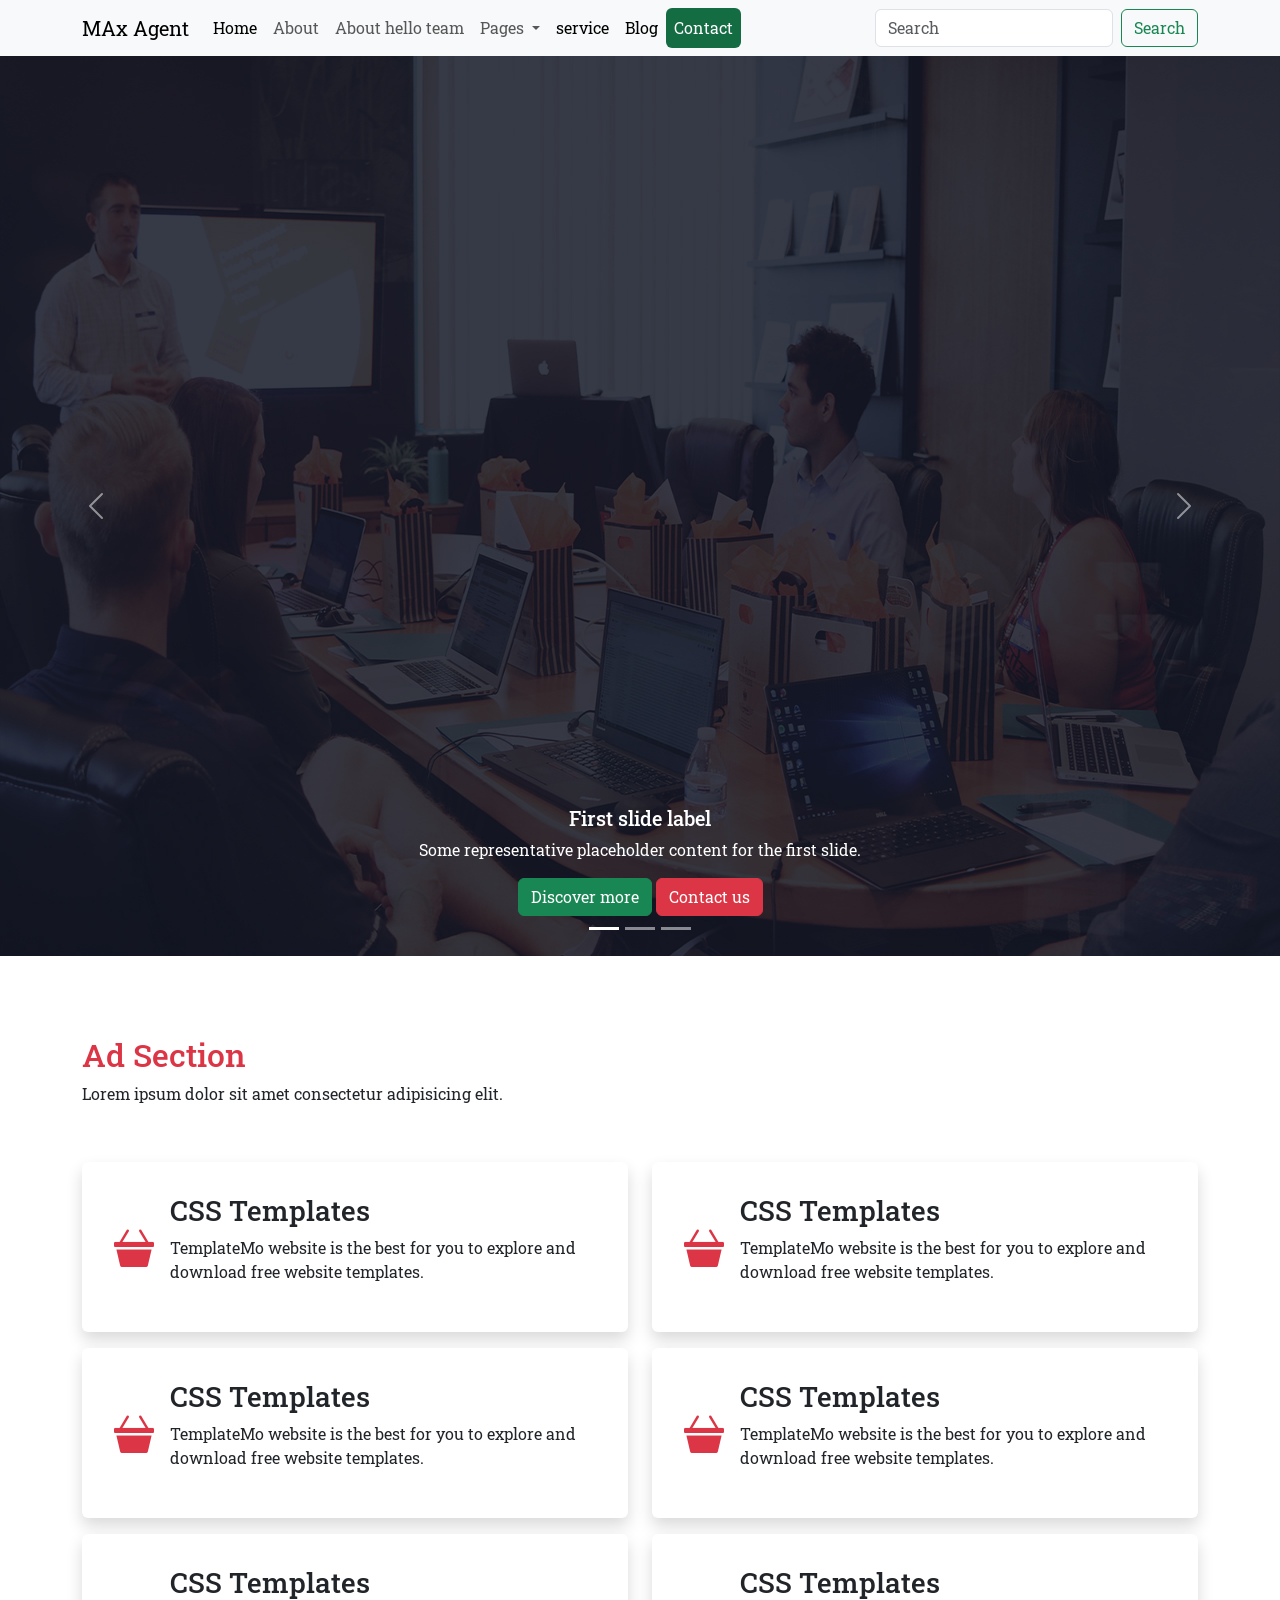
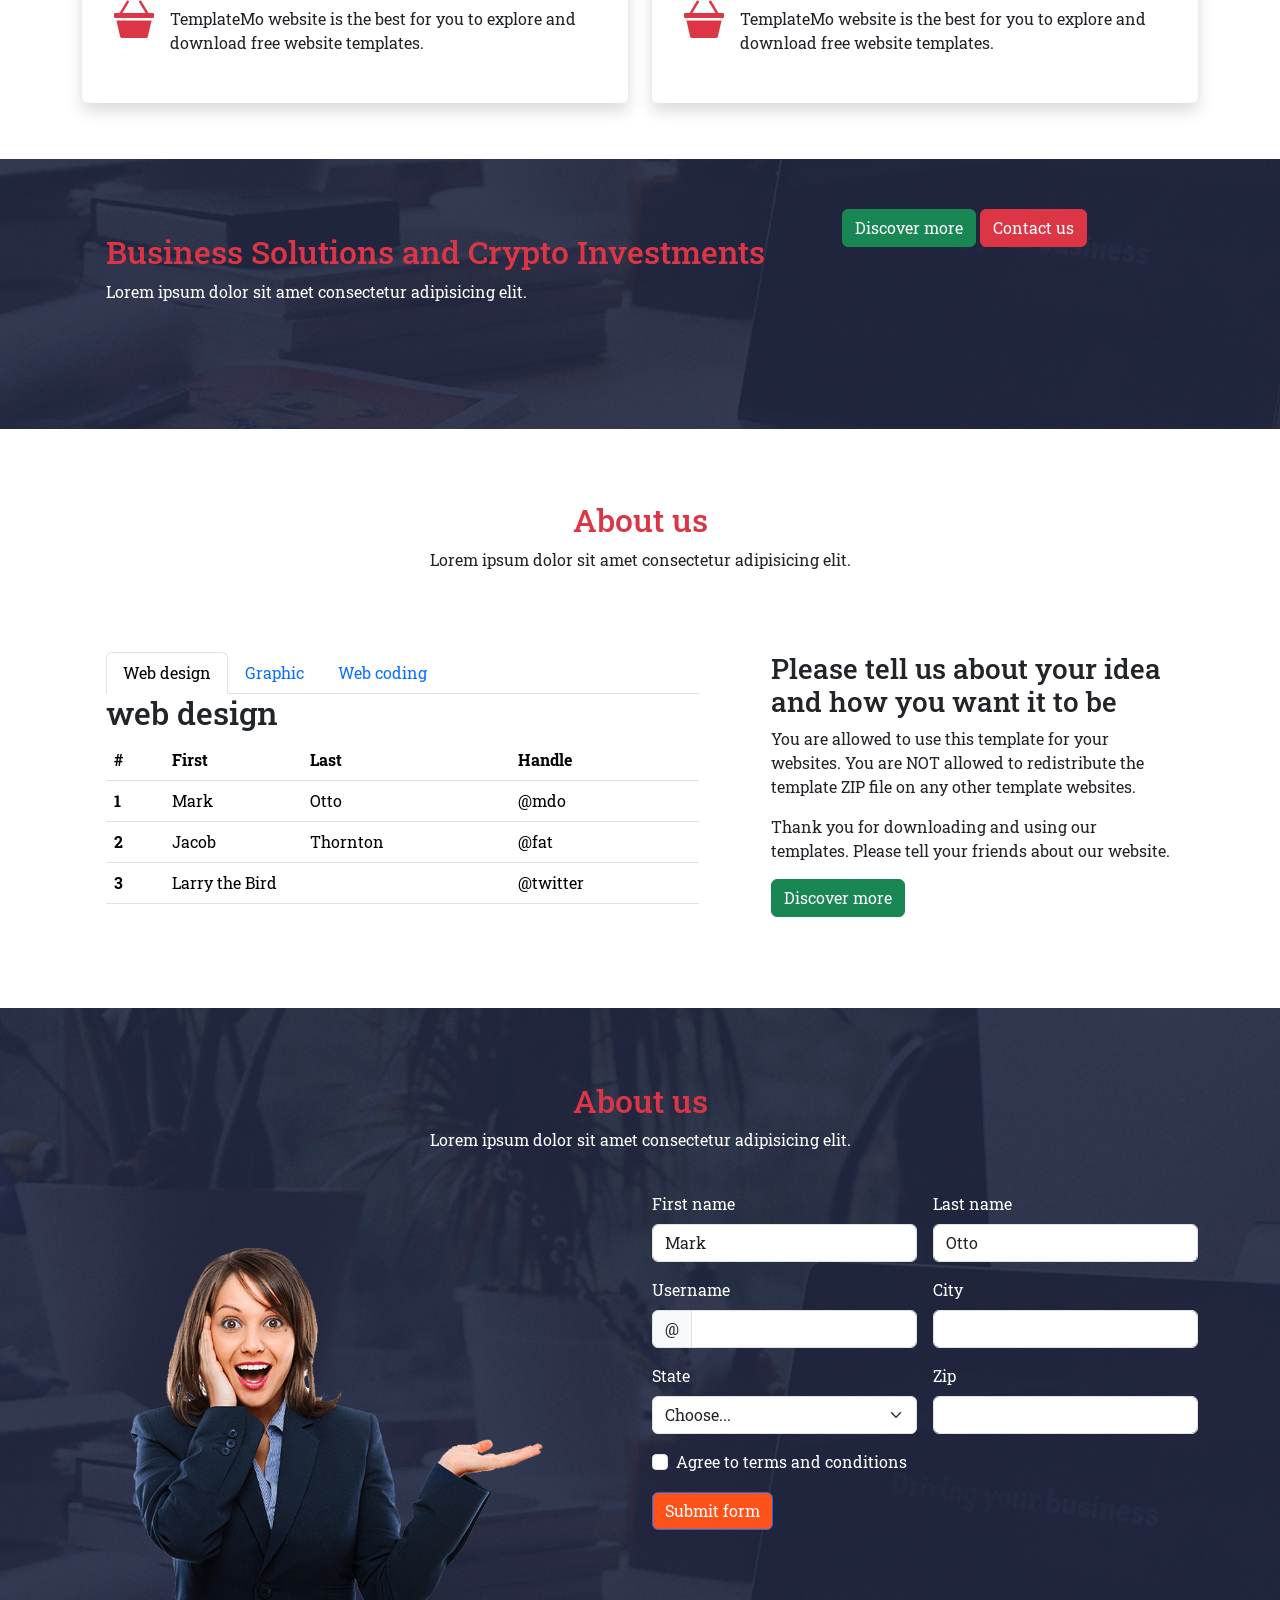
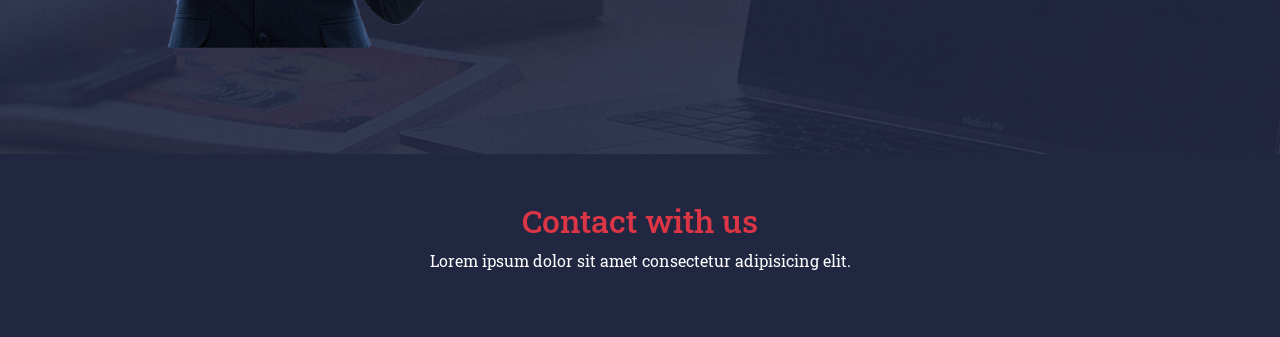
==== index.html @ 01d3b59e "maxiiiagent project" ====
<!DOCTYPE html>
<html lang="en">
<head>
    <meta charset="UTF-8">
    <meta name="viewport" content="width=device-width, initial-scale=1.0">
    <link rel="shortcut icon" href="assets/logo.png" type="image/x-icon">
    <title>Business Agent </title>
    <link rel="stylesheet" href="style.css">

    <!-- boostrap  -->
     <link href="https://cdn.jsdelivr.net/npm/bootstrap@5.0.2/dist/css/bootstrap.min.css" rel="stylesheet"  crossorigin="anonymous">
     <script src="https://cdn.jsdelivr.net/npm/bootstrap@5.0.2/dist/js/bootstrap.bundle.min.js"  crossorigin="anonymous"></script>
     <link rel="stylesheet" href="https://cdn.jsdelivr.net/npm/bootstrap-icons@1.13.1/font/bootstrap-icons.min.css">
</head>
<body>
        <header class="mymenubar">
             <nav class="navbar navbar-expand-lg navbar-light bg-light">
                <div class="container">
                    <a class="navbar-brand" href="#">MAx Agent</a>
                    <button class="navbar-toggler" type="button" data-bs-toggle="collapse" data-bs-target="#navbarSupportedContent" aria-controls="navbarSupportedContent" aria-expanded="false" aria-label="Toggle navigation">
                    <span class="navbar-toggler-icon"></span>
                    </button>
                    <div class="collapse navbar-collapse" id="navbarSupportedContent">
                    <ul class="navbar-nav me-auto mb-2 mb-lg-0">
                        <li class="nav-item">
                        <a class="nav-link active" aria-current="page" href="#">Home</a>
                        </li>
                        <li class="nav-item">
                        <a class="nav-link" href="about.html">About</a>
                        </li>
                        <li class="nav-item">
                        <a class="nav-link" href="about.html#team">About hello team</a>
                        </li>
                        <li class="nav-item dropdown">
                        <a class="nav-link dropdown-toggle" href="#" id="navbarDropdown" role="button" data-bs-toggle="dropdown" aria-expanded="false">
                            Pages
                        </a>
                        <ul class="dropdown-menu" aria-labelledby="navbarDropdown">
                            <li><a class="dropdown-item" href="#">Action</a></li>
                            <li><a class="dropdown-item" href="#">Another action</a></li>
                            <li><hr class="dropdown-divider"></li>
                            <li><a class="dropdown-item" href="#">Something else here</a></li>
                        </ul>
                        </li>
                         <li class="nav-item">
                        <a class="nav-link active" aria-current="page" href="#">service</a>
                        </li>
                         <li class="nav-item">
                        <a class="nav-link active" aria-current="page" href="#">Blog</a>
                        </li>
                         <li class="nav-item">
                        <a class="nav-link active btn btn-success text-white" aria-current="page" href="#">Contact</a>
                        </li>
                    </ul>
                    <form class="d-flex">
                        <input class="form-control me-2" type="search" placeholder="Search" aria-label="Search">
                        <button class="btn btn-outline-success" type="submit">Search</button>
                    </form>
                    </div>
                </div>
                </nav>
        </header>

        <section class="heroslidersec">
            <div id="carouselExampleCaptions" class="carousel slide" data-bs-ride="carousel">
                <div class="carousel-indicators">
                    <button type="button" data-bs-target="#carouselExampleCaptions" data-bs-slide-to="0" class="active" aria-current="true" aria-label="Slide 1"></button>
                    <button type="button" data-bs-target="#carouselExampleCaptions" data-bs-slide-to="1" aria-label="Slide 2"></button>
                    <button type="button" data-bs-target="#carouselExampleCaptions" data-bs-slide-to="2" aria-label="Slide 3"></button>
                </div>
                <div class="carousel-inner">
                    <div class="carousel-item active">
                    <img src="assets/slide-01.jpg" class="d-block w-100" alt="...">
                    <div class="carousel-caption d-none d-md-block">
                        <h5>First slide label</h5>
                        <p>Some representative placeholder content for the first slide.</p>
                        <button type="button" class="btn btn-success">Discover more</button>
                        <button type="button" class="btn btn-danger">Contact us</button>
                    </div>
                    </div>
                    <div class="carousel-item">
                    <img src="assets/slide-02.jpg" class="d-block w-100" alt="...">
                    <div class="carousel-caption d-none d-md-block">
                        <h5>Second slide label</h5>
                        <p>Some representative placeholder content for the second slide.</p>
                        <button type="button" class="btn btn-success">Discover more</button>
                        <button type="button" class="btn btn-danger">Contact us</button>
                    </div>
                    </div>
                    <div class="carousel-item">
                    <img src="assets/slide-03.jpg" class="d-block w-100" alt="...">
                    <div class="carousel-caption d-none d-md-block">
                        <h5>Third slide label</h5>
                        <p>Some representative placeholder content for the third slide.</p>
                        <button type="button" class="btn btn-success">Discover more</button>
                        <button type="button" class="btn btn-danger">Contact us</button>
                    </div>
                    </div>
                </div>
                <button class="carousel-control-prev" type="button" data-bs-target="#carouselExampleCaptions" data-bs-slide="prev">
                    <span class="carousel-control-prev-icon" aria-hidden="true"></span>
                    <span class="visually-hidden">Previous</span>
                </button>
                <button class="carousel-control-next" type="button" data-bs-target="#carouselExampleCaptions" data-bs-slide="next">
                    <span class="carousel-control-next-icon" aria-hidden="true"></span>
                    <span class="visually-hidden">Next</span>
                </button>
                </div>
        </section>

        <section class="adsec py-5">
            <div class="container">
                <div class="row">
                    <div class="col-md-12">
                        <div class="heading py-3 my-3">
                            <h2 class="text-danger">Ad Section </h2>
                            <p>Lorem ipsum dolor sit amet consectetur adipisicing elit.</p>
                        </div>
                    </div>
                </div>
                <div class="row">
                    <div class="col-md-6">
                        <!-- <div class="adbox p-4 my-2 shadow bg-body rounded d-flex justify-content-around"> -->
                        <div class="adbox p-4 my-2 shadow bg-body rounded">
                            <div class="adicon">
                                <i class="bi bi-basket3-fill text-danger h1 p-2"></i>
                            </div>
                            <div class="adcontent p-2">
                                <h3>CSS Templates</h3>
                                <p>TemplateMo website is the best for you to explore and download free website templates.</p>
                            </div>
                        </div>
                    </div>
                    <div class="col-md-6">
                        <!-- <div class="adbox p-4 my-2 shadow bg-body rounded d-flex justify-content-around"> -->
                        <div class="adbox p-4 my-2 shadow bg-body rounded">
                            <div class="adicon">
                                <i class="bi bi-basket3-fill text-danger h1 p-2"></i>
                            </div>
                            <div class="adcontent p-2">
                                <h3>CSS Templates</h3>
                                <p>TemplateMo website is the best for you to explore and download free website templates.</p>
                            </div>
                        </div>
                    </div>
                </div>
                <div class="row">
                    <div class="col-md-6">
                        <!-- <div class="adbox p-4 my-2 shadow bg-body rounded d-flex justify-content-around"> -->
                        <div class="adbox p-4 my-2 shadow bg-body rounded">
                            <div class="adicon">
                                <i class="bi bi-basket3-fill text-danger h1 p-2"></i>
                            </div>
                            <div class="adcontent p-2">
                                <h3>CSS Templates</h3>
                                <p>TemplateMo website is the best for you to explore and download free website templates.</p>
                            </div>
                        </div>
                    </div>
                    <div class="col-md-6">
                        <!-- <div class="adbox p-4 my-2 shadow bg-body rounded d-flex justify-content-around"> -->
                        <div class="adbox p-4 my-2 shadow bg-body rounded">
                            <div class="adicon">
                                <i class="bi bi-basket3-fill text-danger h1 p-2"></i>
                            </div>
                            <div class="adcontent p-2">
                                <h3>CSS Templates</h3>
                                <p>TemplateMo website is the best for you to explore and download free website templates.</p>
                            </div>
                        </div>
                    </div>
                </div>
                <div class="row">
                    <div class="col-md-6">
                        <!-- <div class="adbox p-4 my-2 shadow bg-body rounded d-flex justify-content-around"> -->
                        <div class="adbox p-4 my-2 shadow bg-body rounded">
                            <div class="adicon">
                                <i class="bi bi-basket3-fill text-danger h1 p-2"></i>
                            </div>
                            <div class="adcontent p-2">
                                <h3>CSS Templates</h3>
                                <p>TemplateMo website is the best for you to explore and download free website templates.</p>
                            </div>
                        </div>
                    </div>
                    <div class="col-md-6">
                        <!-- <div class="adbox p-4 my-2 shadow bg-body rounded d-flex justify-content-around"> -->
                        <div class="adbox p-4 my-2 shadow bg-body rounded">
                            <div class="adicon">
                                <i class="bi bi-basket3-fill text-danger h1 p-2"></i>
                            </div>
                            <div class="adcontent p-2">
                                <h3>CSS Templates</h3>
                                <p>TemplateMo website is the best for you to explore and download free website templates.</p>
                            </div>
                        </div>
                    </div>
                </div>
                </div>
        </section>

        <section class="Solutionssec">
            <div class="container">
                <div class="row">
                    <div class="col-md-8">
                        <div class="soluttionpart text-white p-4">
                                 <h2 class="text-danger">Business Solutions and Crypto Investments </h2>
                            <p>Lorem ipsum dolor sit amet consectetur adipisicing elit.</p>
                        </div>
                    </div>
                    <div class="col-md-4">
                        <div class="soluionbtn">
                            <button type="button" class="btn btn-success">Discover more</button>
                            <button type="button" class="btn btn-danger">Contact us</button>
                        </div>
                    </div>
                </div>
                </div>
        </section>

        <section class="aboutsec py-5">
            <div class="container">
                <div class="row">
                    <div class="heading py-3 my-2 text-center">
                         <h2 class="text-danger">About us </h2>
                            <p>Lorem ipsum dolor sit amet consectetur adipisicing elit.</p> 
                    </div>
                </div>
                <div class="row">
                    <div class="col-md-7">
                        <div class="tablecontentabout p-4 my-3">
                            <ul class="nav nav-tabs" id="myTab" role="tablist">
                                <li class="nav-item" role="presentation">
                                    <button class="nav-link active" id="home-tab" data-bs-toggle="tab" data-bs-target="#home" type="button" role="tab" aria-controls="home" aria-selected="true">Web design</button>
                                </li>
                                <li class="nav-item" role="presentation">
                                    <button class="nav-link" id="profile-tab" data-bs-toggle="tab" data-bs-target="#profile" type="button" role="tab" aria-controls="profile" aria-selected="false">Graphic</button>
                                </li>
                                <li class="nav-item" role="presentation">
                                    <button class="nav-link" id="contact-tab" data-bs-toggle="tab" data-bs-target="#contact" type="button" role="tab" aria-controls="contact" aria-selected="false">Web coding</button>
                                </li>
                                </ul>
                                <div class="tab-content" id="myTabContent">
                                <div class="tab-pane fade show active" id="home" role="tabpanel" aria-labelledby="home-tab">
                                    <h2>web design</h2>
                                    <table class="table table-hover">
                                            <thead>
                                                <tr>
                                                <th scope="col">#</th>
                                                <th scope="col">First</th>
                                                <th scope="col">Last</th>
                                                <th scope="col">Handle</th>
                                                </tr>
                                            </thead>
                                            <tbody>
                                                <tr>
                                                <th scope="row">1</th>
                                                <td>Mark</td>
                                                <td>Otto</td>
                                                <td>@mdo</td>
                                                </tr>
                                                <tr>
                                                <th scope="row">2</th>
                                                <td>Jacob</td>
                                                <td>Thornton</td>
                                                <td>@fat</td>
                                                </tr>
                                                <tr>
                                                <th scope="row">3</th>
                                                <td colspan="2">Larry the Bird</td>
                                                <td>@twitter</td>
                                                </tr>
                                            </tbody>
                                            </table>
                                </div>
                                <div class="tab-pane fade" id="profile" role="tabpanel" aria-labelledby="profile-tab">
                                    <h2>graphic design</h2>
                                </div>
                                <div class="tab-pane fade" id="contact" role="tabpanel" aria-labelledby="contact-tab">
                                    <h2>web coding graphic design</h2>
                                </div>
                                </div>
                        </div>
                    </div>

                    <div class="col-md-5">
                        <div class="aboutpartcontent p-4 my-3">
                            <h3>Please tell us about your idea and how you want it to be</h3>
                            <p>
                            You are allowed to use this template for your websites. You are NOT allowed to redistribute the template ZIP file on any other template websites.</p>
                            <p>Thank you for downloading and using our templates. Please tell your friends about our website.</p>
                            <button type="button" class="btn btn-success">Discover more</button>
                        </div>
                    </div>
                </div>
            </div>
        </section>

        <section class="formsec">
            <div class="container">
                <div class="row">
                    <div class="col-md-12">
                        <div class="heading py-3 my-2 text-center">
                         <h2 class="text-danger">About us </h2>
                            <p>Lorem ipsum dolor sit amet consectetur adipisicing elit.</p> 
                    </div>
                    </div>
                </div>

                <div class="row">
                    <div class="col-md-6">
                        <div class="formimg p-5 my-2">
                            <img src="assets/calculator-image.png" alt="">
                        </div>
                    </div>
                    <div class="col-md-6">
                        <div class="formpart">
                            <form class="row g-3 needs-validation" novalidate>
                                <div class="col-md-6">
                                    <label for="validationCustom01" class="form-label">First name</label>
                                    <input type="text" class="form-control" id="validationCustom01" value="Mark" required>
                                    <div class="valid-feedback">
                                    Looks good!
                                    </div>
                                </div>
                                <div class="col-md-6">
                                    <label for="validationCustom02" class="form-label">Last name</label>
                                    <input type="text" class="form-control" id="validationCustom02" value="Otto" required>
                                    <div class="valid-feedback">
                                    Looks good!
                                    </div>
                                </div>
                                <div class="col-md-6">
                                    <label for="validationCustomUsername" class="form-label">Username</label>
                                    <div class="input-group has-validation">
                                    <span class="input-group-text" id="inputGroupPrepend">@</span>
                                    <input type="text" class="form-control" id="validationCustomUsername" aria-describedby="inputGroupPrepend" required>
                                    <div class="invalid-feedback">
                                        Please choose a username.
                                    </div>
                                    </div>
                                </div>
                                <div class="col-md-6">
                                    <label for="validationCustom03" class="form-label">City</label>
                                    <input type="text" class="form-control" id="validationCustom03" required>
                                    <div class="invalid-feedback">
                                    Please provide a valid city.
                                    </div>
                                </div>
                                <div class="col-md-6">
                                    <label for="validationCustom04" class="form-label">State</label>
                                    <select class="form-select" id="validationCustom04" required>
                                    <option selected disabled value="">Choose...</option>
                                    <option>...</option>
                                    </select>
                                    <div class="invalid-feedback">
                                    Please select a valid state.
                                    </div>
                                </div>
                                <div class="col-md-6">
                                    <label for="validationCustom05" class="form-label">Zip</label>
                                    <input type="text" class="form-control" id="validationCustom05" required>
                                    <div class="invalid-feedback">
                                    Please provide a valid zip.
                                    </div>
                                </div>
                                <div class="col-12">
                                    <div class="form-check">
                                    <input class="form-check-input" type="checkbox" value="" id="invalidCheck" required>
                                    <label class="form-check-label" for="invalidCheck">
                                        Agree to terms and conditions
                                    </label>
                                    <div class="invalid-feedback">
                                        You must agree before submitting.
                                    </div>
                                    </div>
                                </div>
                                <div class="col-12">
                                    <button class="btn btn-primary mybtn" type="submit">Submit form</button>
                                </div>
                                </form>
                        </div>
                    </div>
                </div>
            </div>
        </section>

        <footer class="footer py-5">
            <div class="container">
                <div class="row">
                    <div class="col-md-12">
                        <div class="footerpart text-center text-white ">
                             <h2 class="text-danger">Contact with us </h2>
                            <p>Lorem ipsum dolor sit amet consectetur adipisicing elit.</p> 
                        </div>
                    </div>
                </div>
            </div>
        </footer>

    <script src="script.js"></script>
    <!-- <script src="https://cdn.jsdelivr.net/npm/@popperjs/core@2.9.2/dist/umd/popper.min.js"crossorigin="anonymous"></script>
<script src="https://cdn.jsdelivr.net/npm/bootstrap@5.0.2/dist/js/bootstrap.min.js"  crossorigin="anonymous"></script> -->
</body>
</html>
---- style.css ----
@import url('https://fonts.googleapis.com/css2?family=Arimo:ital,wght@0,400..700;1,400..700&family=BBH+Bartle&family=Bungee&family=Inter:ital,opsz,wght@0,14..32,100..900;1,14..32,100..900&family=Iosevka+Charon+Mono:ital,wght@0,300;0,400;0,500;0,700;1,300;1,400;1,500;1,700&family=Lato:ital,wght@0,100;0,300;0,400;0,700;0,900;1,100;1,300;1,400;1,700;1,900&family=Lora:ital,wght@0,400..700;1,400..700&family=Merriweather:ital,opsz,wght@0,18..144,300..900;1,18..144,300..900&family=Open+Sans:ital,wght@0,300..800;1,300..800&family=Oswald:wght@200..700&family=PT+Serif:ital,wght@0,400;0,700;1,400;1,700&family=Roboto+Slab:wght@100..900&family=Roboto:ital,wght@0,100..900;1,100..900&family=SN+Pro:ital,wght@0,200..900;1,200..900&display=swap');

*{
    padding: 0%;
    margin: 0%;
    box-sizing: border-box;
    font-family: "Roboto Slab", serif;
}

.heroslidersec img{
    height: 100vh;
}

.adbox{
    display: flex;
    justify-content: space-around;
    align-items: center;
}

.Solutionssec{
    background-image: url('assets/cta-bg.jpg');
    background-size: cover;
    background-repeat: no-repeat;
    background-position: center;
    height: 30vh;
    padding: 50px 0;
}
.formsec{
    background-image: url('assets/calculator-bg.jpg');
    background-size: cover;
    background-repeat: no-repeat;
    background-position: center;
    padding: 50px 0;
    color: #fff;
}
.formimg img{
    height: 400px;
}
.mybtn{
    background-color: #ff511a !important;
    border-color: #ff511a;
    outline: none;
}

.footer{
    background-color: #212741;
    padding: 80px 0px;
}


@media (min-width: 320px) and (max-width: 480px) {
    .Solutionssec{
        height: inherit;
        text-align: center;
    }
}
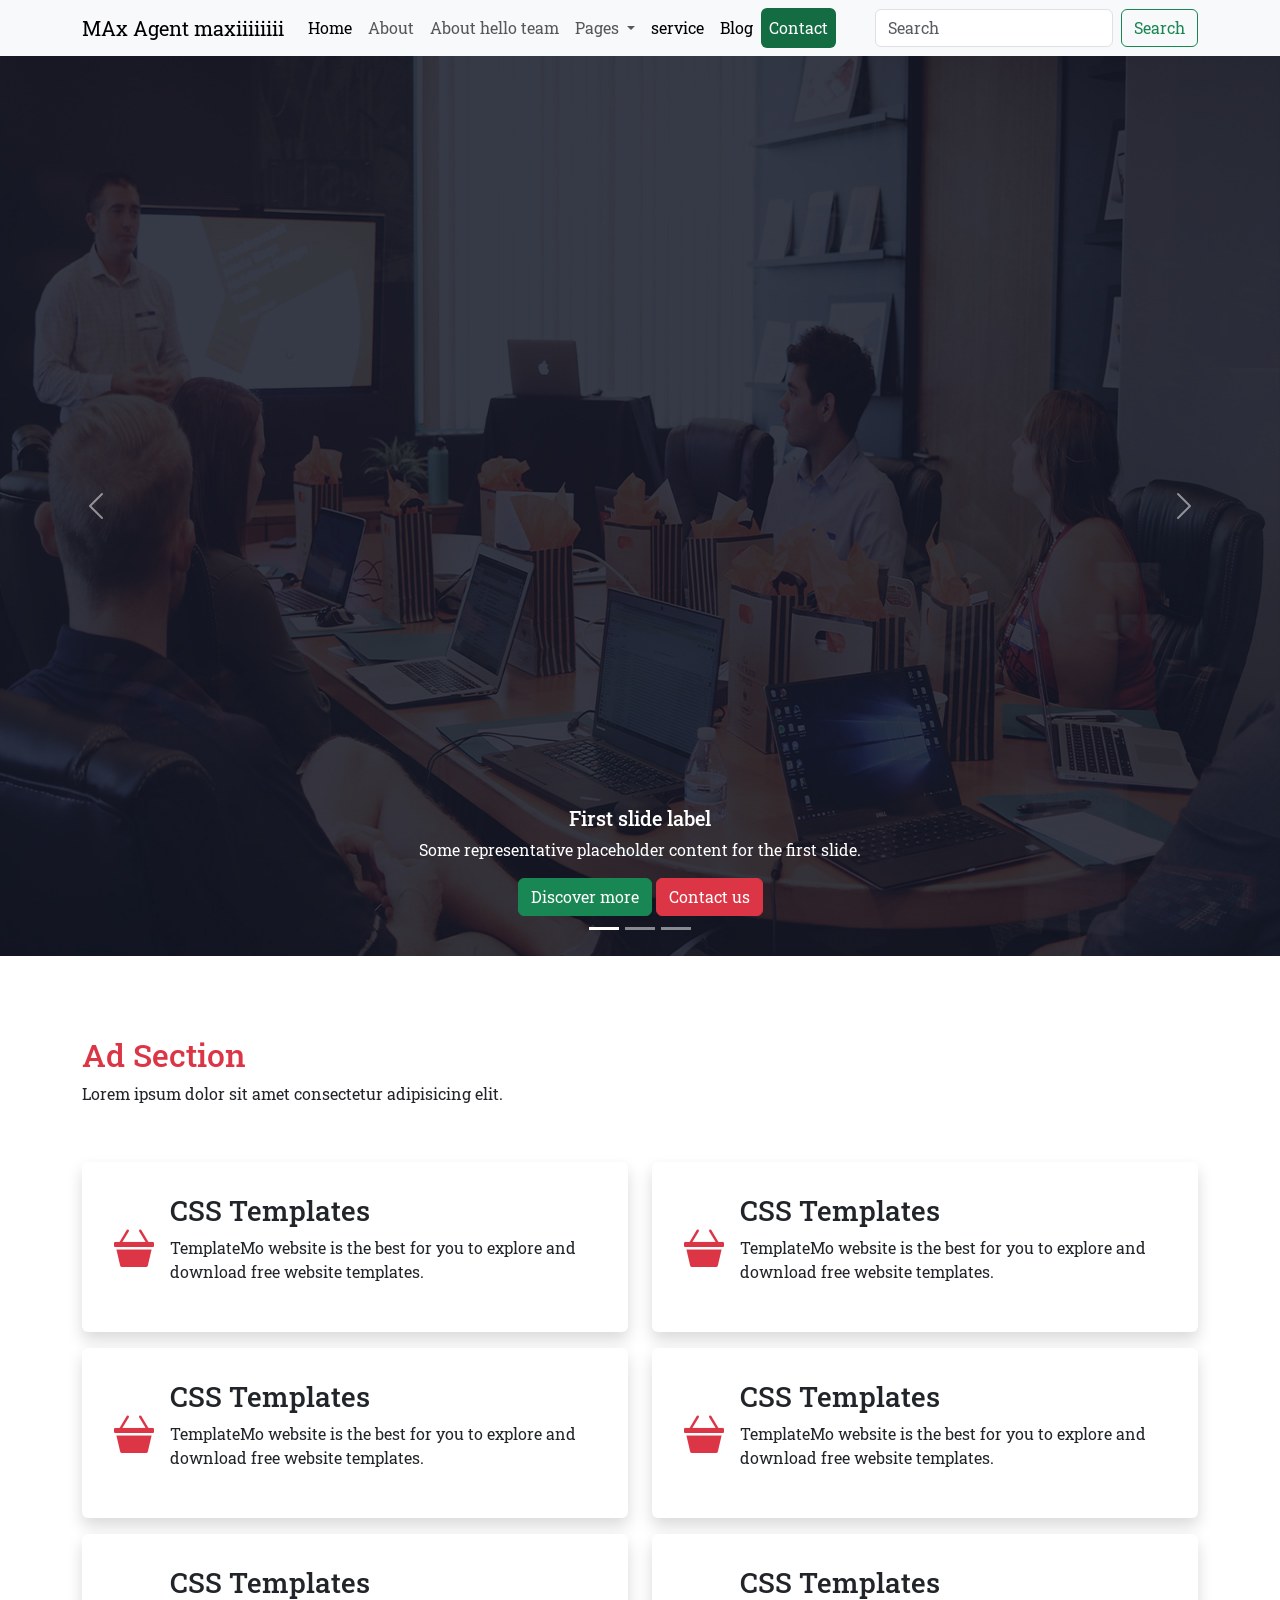
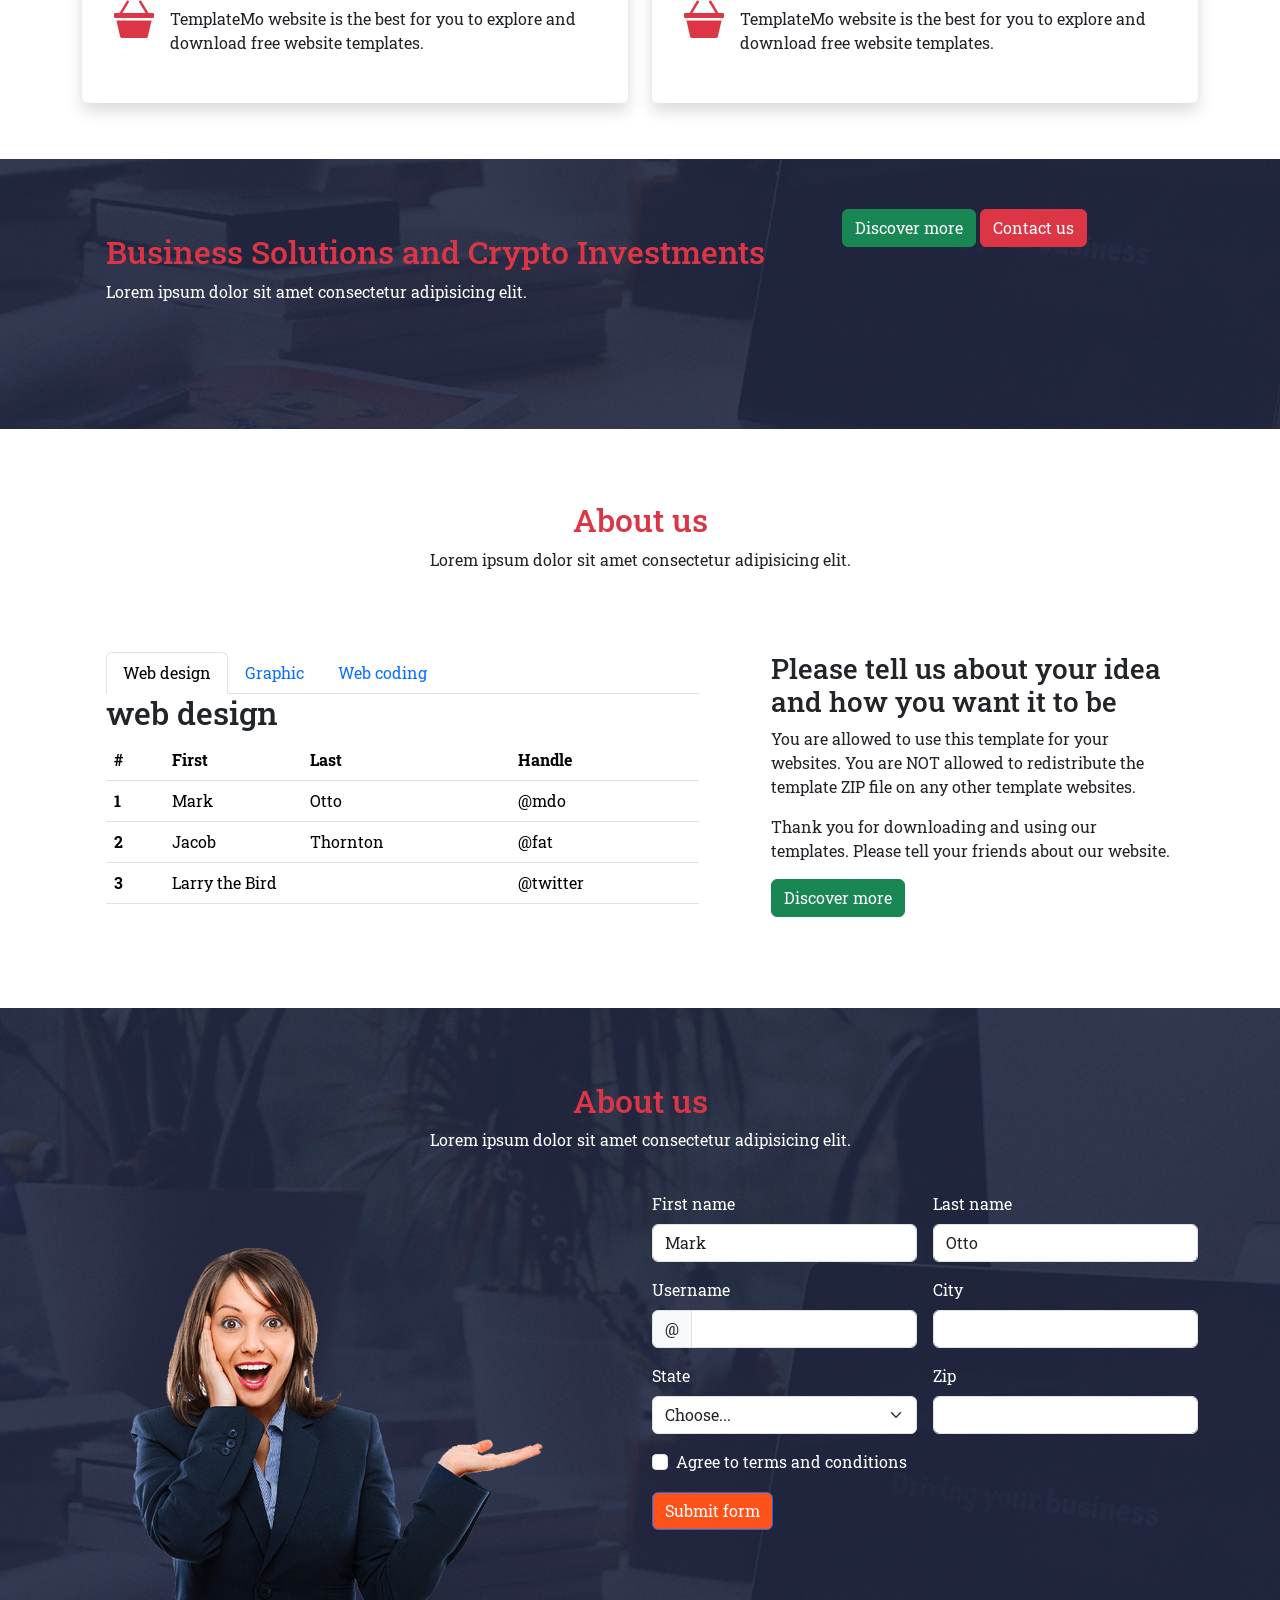
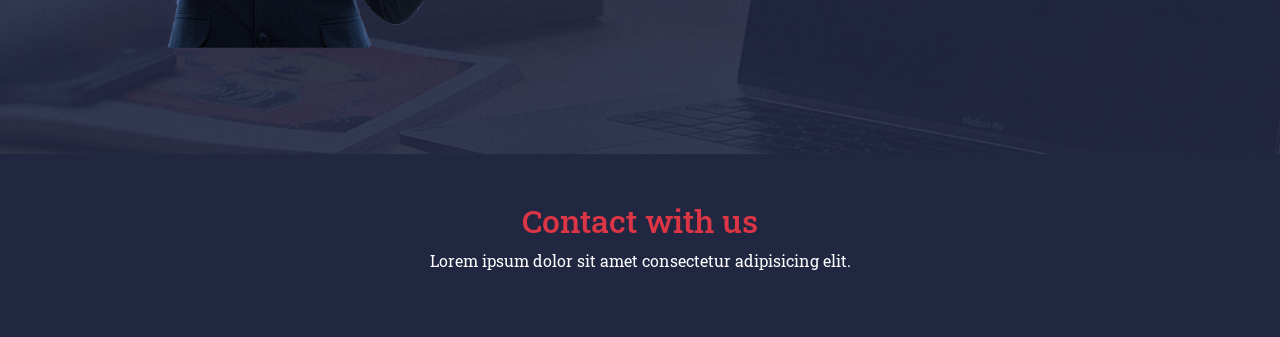
==== commit 39cefc12: "maxiiiii" ====
--- a/index.html
+++ b/index.html
@@ -1,5 +1,6 @@
 <!DOCTYPE html>
 <html lang="en">
+
 <head>
     <meta charset="UTF-8">
     <meta name="viewport" content="width=device-width, initial-scale=1.0">
@@ -8,68 +9,80 @@
     <link rel="stylesheet" href="style.css">
 
     <!-- boostrap  -->
-     <link href="https://cdn.jsdelivr.net/npm/bootstrap@5.0.2/dist/css/bootstrap.min.css" rel="stylesheet"  crossorigin="anonymous">
-     <script src="https://cdn.jsdelivr.net/npm/bootstrap@5.0.2/dist/js/bootstrap.bundle.min.js"  crossorigin="anonymous"></script>
-     <link rel="stylesheet" href="https://cdn.jsdelivr.net/npm/bootstrap-icons@1.13.1/font/bootstrap-icons.min.css">
+    <link href="https://cdn.jsdelivr.net/npm/bootstrap@5.0.2/dist/css/bootstrap.min.css" rel="stylesheet"
+        crossorigin="anonymous">
+    <script src="https://cdn.jsdelivr.net/npm/bootstrap@5.0.2/dist/js/bootstrap.bundle.min.js"
+        crossorigin="anonymous"></script>
+    <link rel="stylesheet" href="https://cdn.jsdelivr.net/npm/bootstrap-icons@1.13.1/font/bootstrap-icons.min.css">
 </head>
+
 <body>
-        <header class="mymenubar">
-             <nav class="navbar navbar-expand-lg navbar-light bg-light">
-                <div class="container">
-                    <a class="navbar-brand" href="#">MAx Agent</a>
-                    <button class="navbar-toggler" type="button" data-bs-toggle="collapse" data-bs-target="#navbarSupportedContent" aria-controls="navbarSupportedContent" aria-expanded="false" aria-label="Toggle navigation">
+    <header class="mymenubar">
+        <nav class="navbar navbar-expand-lg navbar-light bg-light">
+            <div class="container">
+                <a class="navbar-brand" href="#">MAx Agent maxiiiiiiii</a>
+                <button class="navbar-toggler" type="button" data-bs-toggle="collapse"
+                    data-bs-target="#navbarSupportedContent" aria-controls="navbarSupportedContent"
+                    aria-expanded="false" aria-label="Toggle navigation">
                     <span class="navbar-toggler-icon"></span>
-                    </button>
-                    <div class="collapse navbar-collapse" id="navbarSupportedContent">
+                </button>
+                <div class="collapse navbar-collapse" id="navbarSupportedContent">
                     <ul class="navbar-nav me-auto mb-2 mb-lg-0">
                         <li class="nav-item">
-                        <a class="nav-link active" aria-current="page" href="#">Home</a>
-                        </li>
-                        <li class="nav-item">
-                        <a class="nav-link" href="about.html">About</a>
-                        </li>
-                        <li class="nav-item">
-                        <a class="nav-link" href="about.html#team">About hello team</a>
+                            <a class="nav-link active" aria-current="page" href="#">Home</a>
+                        </li>
+                        <li class="nav-item">
+                            <a class="nav-link" href="about.html">About</a>
+                        </li>
+                        <li class="nav-item">
+                            <a class="nav-link" href="about.html#team">About hello team</a>
                         </li>
                         <li class="nav-item dropdown">
-                        <a class="nav-link dropdown-toggle" href="#" id="navbarDropdown" role="button" data-bs-toggle="dropdown" aria-expanded="false">
-                            Pages
-                        </a>
-                        <ul class="dropdown-menu" aria-labelledby="navbarDropdown">
-                            <li><a class="dropdown-item" href="#">Action</a></li>
-                            <li><a class="dropdown-item" href="#">Another action</a></li>
-                            <li><hr class="dropdown-divider"></li>
-                            <li><a class="dropdown-item" href="#">Something else here</a></li>
-                        </ul>
-                        </li>
-                         <li class="nav-item">
-                        <a class="nav-link active" aria-current="page" href="#">service</a>
-                        </li>
-                         <li class="nav-item">
-                        <a class="nav-link active" aria-current="page" href="#">Blog</a>
-                        </li>
-                         <li class="nav-item">
-                        <a class="nav-link active btn btn-success text-white" aria-current="page" href="#">Contact</a>
+                            <a class="nav-link dropdown-toggle" href="#" id="navbarDropdown" role="button"
+                                data-bs-toggle="dropdown" aria-expanded="false">
+                                Pages
+                            </a>
+                            <ul class="dropdown-menu" aria-labelledby="navbarDropdown">
+                                <li><a class="dropdown-item" href="#">Action</a></li>
+                                <li><a class="dropdown-item" href="#">Another action</a></li>
+                                <li>
+                                    <hr class="dropdown-divider">
+                                </li>
+                                <li><a class="dropdown-item" href="#">Something else here</a></li>
+                            </ul>
+                        </li>
+                        <li class="nav-item">
+                            <a class="nav-link active" aria-current="page" href="#">service</a>
+                        </li>
+                        <li class="nav-item">
+                            <a class="nav-link active" aria-current="page" href="#">Blog</a>
+                        </li>
+                        <li class="nav-item">
+                            <a class="nav-link active btn btn-success text-white" aria-current="page"
+                                href="#">Contact</a>
                         </li>
                     </ul>
                     <form class="d-flex">
                         <input class="form-control me-2" type="search" placeholder="Search" aria-label="Search">
                         <button class="btn btn-outline-success" type="submit">Search</button>
                     </form>
-                    </div>
-                </div>
-                </nav>
-        </header>
-
-        <section class="heroslidersec">
-            <div id="carouselExampleCaptions" class="carousel slide" data-bs-ride="carousel">
-                <div class="carousel-indicators">
-                    <button type="button" data-bs-target="#carouselExampleCaptions" data-bs-slide-to="0" class="active" aria-current="true" aria-label="Slide 1"></button>
-                    <button type="button" data-bs-target="#carouselExampleCaptions" data-bs-slide-to="1" aria-label="Slide 2"></button>
-                    <button type="button" data-bs-target="#carouselExampleCaptions" data-bs-slide-to="2" aria-label="Slide 3"></button>
-                </div>
-                <div class="carousel-inner">
-                    <div class="carousel-item active">
+                </div>
+            </div>
+        </nav>
+    </header>
+
+    <section class="heroslidersec">
+        <div id="carouselExampleCaptions" class="carousel slide" data-bs-ride="carousel">
+            <div class="carousel-indicators">
+                <button type="button" data-bs-target="#carouselExampleCaptions" data-bs-slide-to="0" class="active"
+                    aria-current="true" aria-label="Slide 1"></button>
+                <button type="button" data-bs-target="#carouselExampleCaptions" data-bs-slide-to="1"
+                    aria-label="Slide 2"></button>
+                <button type="button" data-bs-target="#carouselExampleCaptions" data-bs-slide-to="2"
+                    aria-label="Slide 3"></button>
+            </div>
+            <div class="carousel-inner">
+                <div class="carousel-item active">
                     <img src="assets/slide-01.jpg" class="d-block w-100" alt="...">
                     <div class="carousel-caption d-none d-md-block">
                         <h5>First slide label</h5>
@@ -77,8 +90,8 @@
                         <button type="button" class="btn btn-success">Discover more</button>
                         <button type="button" class="btn btn-danger">Contact us</button>
                     </div>
-                    </div>
-                    <div class="carousel-item">
+                </div>
+                <div class="carousel-item">
                     <img src="assets/slide-02.jpg" class="d-block w-100" alt="...">
                     <div class="carousel-caption d-none d-md-block">
                         <h5>Second slide label</h5>
@@ -86,8 +99,8 @@
                         <button type="button" class="btn btn-success">Discover more</button>
                         <button type="button" class="btn btn-danger">Contact us</button>
                     </div>
-                    </div>
-                    <div class="carousel-item">
+                </div>
+                <div class="carousel-item">
                     <img src="assets/slide-03.jpg" class="d-block w-100" alt="...">
                     <div class="carousel-caption d-none d-md-block">
                         <h5>Third slide label</h5>
@@ -95,277 +108,294 @@
                         <button type="button" class="btn btn-success">Discover more</button>
                         <button type="button" class="btn btn-danger">Contact us</button>
                     </div>
-                    </div>
-                </div>
-                <button class="carousel-control-prev" type="button" data-bs-target="#carouselExampleCaptions" data-bs-slide="prev">
-                    <span class="carousel-control-prev-icon" aria-hidden="true"></span>
-                    <span class="visually-hidden">Previous</span>
-                </button>
-                <button class="carousel-control-next" type="button" data-bs-target="#carouselExampleCaptions" data-bs-slide="next">
-                    <span class="carousel-control-next-icon" aria-hidden="true"></span>
-                    <span class="visually-hidden">Next</span>
-                </button>
-                </div>
-        </section>
-
-        <section class="adsec py-5">
-            <div class="container">
-                <div class="row">
-                    <div class="col-md-12">
-                        <div class="heading py-3 my-3">
-                            <h2 class="text-danger">Ad Section </h2>
-                            <p>Lorem ipsum dolor sit amet consectetur adipisicing elit.</p>
-                        </div>
-                    </div>
-                </div>
-                <div class="row">
-                    <div class="col-md-6">
-                        <!-- <div class="adbox p-4 my-2 shadow bg-body rounded d-flex justify-content-around"> -->
-                        <div class="adbox p-4 my-2 shadow bg-body rounded">
-                            <div class="adicon">
-                                <i class="bi bi-basket3-fill text-danger h1 p-2"></i>
-                            </div>
-                            <div class="adcontent p-2">
-                                <h3>CSS Templates</h3>
-                                <p>TemplateMo website is the best for you to explore and download free website templates.</p>
-                            </div>
-                        </div>
-                    </div>
-                    <div class="col-md-6">
-                        <!-- <div class="adbox p-4 my-2 shadow bg-body rounded d-flex justify-content-around"> -->
-                        <div class="adbox p-4 my-2 shadow bg-body rounded">
-                            <div class="adicon">
-                                <i class="bi bi-basket3-fill text-danger h1 p-2"></i>
-                            </div>
-                            <div class="adcontent p-2">
-                                <h3>CSS Templates</h3>
-                                <p>TemplateMo website is the best for you to explore and download free website templates.</p>
-                            </div>
-                        </div>
-                    </div>
-                </div>
-                <div class="row">
-                    <div class="col-md-6">
-                        <!-- <div class="adbox p-4 my-2 shadow bg-body rounded d-flex justify-content-around"> -->
-                        <div class="adbox p-4 my-2 shadow bg-body rounded">
-                            <div class="adicon">
-                                <i class="bi bi-basket3-fill text-danger h1 p-2"></i>
-                            </div>
-                            <div class="adcontent p-2">
-                                <h3>CSS Templates</h3>
-                                <p>TemplateMo website is the best for you to explore and download free website templates.</p>
-                            </div>
-                        </div>
-                    </div>
-                    <div class="col-md-6">
-                        <!-- <div class="adbox p-4 my-2 shadow bg-body rounded d-flex justify-content-around"> -->
-                        <div class="adbox p-4 my-2 shadow bg-body rounded">
-                            <div class="adicon">
-                                <i class="bi bi-basket3-fill text-danger h1 p-2"></i>
-                            </div>
-                            <div class="adcontent p-2">
-                                <h3>CSS Templates</h3>
-                                <p>TemplateMo website is the best for you to explore and download free website templates.</p>
-                            </div>
-                        </div>
-                    </div>
-                </div>
-                <div class="row">
-                    <div class="col-md-6">
-                        <!-- <div class="adbox p-4 my-2 shadow bg-body rounded d-flex justify-content-around"> -->
-                        <div class="adbox p-4 my-2 shadow bg-body rounded">
-                            <div class="adicon">
-                                <i class="bi bi-basket3-fill text-danger h1 p-2"></i>
-                            </div>
-                            <div class="adcontent p-2">
-                                <h3>CSS Templates</h3>
-                                <p>TemplateMo website is the best for you to explore and download free website templates.</p>
-                            </div>
-                        </div>
-                    </div>
-                    <div class="col-md-6">
-                        <!-- <div class="adbox p-4 my-2 shadow bg-body rounded d-flex justify-content-around"> -->
-                        <div class="adbox p-4 my-2 shadow bg-body rounded">
-                            <div class="adicon">
-                                <i class="bi bi-basket3-fill text-danger h1 p-2"></i>
-                            </div>
-                            <div class="adcontent p-2">
-                                <h3>CSS Templates</h3>
-                                <p>TemplateMo website is the best for you to explore and download free website templates.</p>
-                            </div>
-                        </div>
-                    </div>
-                </div>
-                </div>
-        </section>
-
-        <section class="Solutionssec">
-            <div class="container">
-                <div class="row">
-                    <div class="col-md-8">
-                        <div class="soluttionpart text-white p-4">
-                                 <h2 class="text-danger">Business Solutions and Crypto Investments </h2>
-                            <p>Lorem ipsum dolor sit amet consectetur adipisicing elit.</p>
-                        </div>
-                    </div>
-                    <div class="col-md-4">
-                        <div class="soluionbtn">
-                            <button type="button" class="btn btn-success">Discover more</button>
-                            <button type="button" class="btn btn-danger">Contact us</button>
-                        </div>
-                    </div>
-                </div>
-                </div>
-        </section>
-
-        <section class="aboutsec py-5">
-            <div class="container">
-                <div class="row">
+                </div>
+            </div>
+            <button class="carousel-control-prev" type="button" data-bs-target="#carouselExampleCaptions"
+                data-bs-slide="prev">
+                <span class="carousel-control-prev-icon" aria-hidden="true"></span>
+                <span class="visually-hidden">Previous</span>
+            </button>
+            <button class="carousel-control-next" type="button" data-bs-target="#carouselExampleCaptions"
+                data-bs-slide="next">
+                <span class="carousel-control-next-icon" aria-hidden="true"></span>
+                <span class="visually-hidden">Next</span>
+            </button>
+        </div>
+    </section>
+
+    <section class="adsec py-5">
+        <div class="container">
+            <div class="row">
+                <div class="col-md-12">
+                    <div class="heading py-3 my-3">
+                        <h2 class="text-danger">Ad Section </h2>
+                        <p>Lorem ipsum dolor sit amet consectetur adipisicing elit.</p>
+                    </div>
+                </div>
+            </div>
+            <div class="row">
+                <div class="col-md-6">
+                    <!-- <div class="adbox p-4 my-2 shadow bg-body rounded d-flex justify-content-around"> -->
+                    <div class="adbox p-4 my-2 shadow bg-body rounded">
+                        <div class="adicon">
+                            <i class="bi bi-basket3-fill text-danger h1 p-2"></i>
+                        </div>
+                        <div class="adcontent p-2">
+                            <h3>CSS Templates</h3>
+                            <p>TemplateMo website is the best for you to explore and download free website templates.
+                            </p>
+                        </div>
+                    </div>
+                </div>
+                <div class="col-md-6">
+                    <!-- <div class="adbox p-4 my-2 shadow bg-body rounded d-flex justify-content-around"> -->
+                    <div class="adbox p-4 my-2 shadow bg-body rounded">
+                        <div class="adicon">
+                            <i class="bi bi-basket3-fill text-danger h1 p-2"></i>
+                        </div>
+                        <div class="adcontent p-2">
+                            <h3>CSS Templates</h3>
+                            <p>TemplateMo website is the best for you to explore and download free website templates.
+                            </p>
+                        </div>
+                    </div>
+                </div>
+            </div>
+            <div class="row">
+                <div class="col-md-6">
+                    <!-- <div class="adbox p-4 my-2 shadow bg-body rounded d-flex justify-content-around"> -->
+                    <div class="adbox p-4 my-2 shadow bg-body rounded">
+                        <div class="adicon">
+                            <i class="bi bi-basket3-fill text-danger h1 p-2"></i>
+                        </div>
+                        <div class="adcontent p-2">
+                            <h3>CSS Templates</h3>
+                            <p>TemplateMo website is the best for you to explore and download free website templates.
+                            </p>
+                        </div>
+                    </div>
+                </div>
+                <div class="col-md-6">
+                    <!-- <div class="adbox p-4 my-2 shadow bg-body rounded d-flex justify-content-around"> -->
+                    <div class="adbox p-4 my-2 shadow bg-body rounded">
+                        <div class="adicon">
+                            <i class="bi bi-basket3-fill text-danger h1 p-2"></i>
+                        </div>
+                        <div class="adcontent p-2">
+                            <h3>CSS Templates</h3>
+                            <p>TemplateMo website is the best for you to explore and download free website templates.
+                            </p>
+                        </div>
+                    </div>
+                </div>
+            </div>
+            <div class="row">
+                <div class="col-md-6">
+                    <!-- <div class="adbox p-4 my-2 shadow bg-body rounded d-flex justify-content-around"> -->
+                    <div class="adbox p-4 my-2 shadow bg-body rounded">
+                        <div class="adicon">
+                            <i class="bi bi-basket3-fill text-danger h1 p-2"></i>
+                        </div>
+                        <div class="adcontent p-2">
+                            <h3>CSS Templates</h3>
+                            <p>TemplateMo website is the best for you to explore and download free website templates.
+                            </p>
+                        </div>
+                    </div>
+                </div>
+                <div class="col-md-6">
+                    <!-- <div class="adbox p-4 my-2 shadow bg-body rounded d-flex justify-content-around"> -->
+                    <div class="adbox p-4 my-2 shadow bg-body rounded">
+                        <div class="adicon">
+                            <i class="bi bi-basket3-fill text-danger h1 p-2"></i>
+                        </div>
+                        <div class="adcontent p-2">
+                            <h3>CSS Templates</h3>
+                            <p>TemplateMo website is the best for you to explore and download free website templates.
+                            </p>
+                        </div>
+                    </div>
+                </div>
+            </div>
+        </div>
+    </section>
+
+    <section class="Solutionssec">
+        <div class="container">
+            <div class="row">
+                <div class="col-md-8">
+                    <div class="soluttionpart text-white p-4">
+                        <h2 class="text-danger">Business Solutions and Crypto Investments </h2>
+                        <p>Lorem ipsum dolor sit amet consectetur adipisicing elit.</p>
+                    </div>
+                </div>
+                <div class="col-md-4">
+                    <div class="soluionbtn">
+                        <button type="button" class="btn btn-success">Discover more</button>
+                        <button type="button" class="btn btn-danger">Contact us</button>
+                    </div>
+                </div>
+            </div>
+        </div>
+    </section>
+
+    <section class="aboutsec py-5">
+        <div class="container">
+            <div class="row">
+                <div class="heading py-3 my-2 text-center">
+                    <h2 class="text-danger">About us </h2>
+                    <p>Lorem ipsum dolor sit amet consectetur adipisicing elit.</p>
+                </div>
+            </div>
+            <div class="row">
+                <div class="col-md-7">
+                    <div class="tablecontentabout p-4 my-3">
+                        <ul class="nav nav-tabs" id="myTab" role="tablist">
+                            <li class="nav-item" role="presentation">
+                                <button class="nav-link active" id="home-tab" data-bs-toggle="tab"
+                                    data-bs-target="#home" type="button" role="tab" aria-controls="home"
+                                    aria-selected="true">Web design</button>
+                            </li>
+                            <li class="nav-item" role="presentation">
+                                <button class="nav-link" id="profile-tab" data-bs-toggle="tab" data-bs-target="#profile"
+                                    type="button" role="tab" aria-controls="profile"
+                                    aria-selected="false">Graphic</button>
+                            </li>
+                            <li class="nav-item" role="presentation">
+                                <button class="nav-link" id="contact-tab" data-bs-toggle="tab" data-bs-target="#contact"
+                                    type="button" role="tab" aria-controls="contact" aria-selected="false">Web
+                                    coding</button>
+                            </li>
+                        </ul>
+                        <div class="tab-content" id="myTabContent">
+                            <div class="tab-pane fade show active" id="home" role="tabpanel" aria-labelledby="home-tab">
+                                <h2>web design</h2>
+                                <table class="table table-hover">
+                                    <thead>
+                                        <tr>
+                                            <th scope="col">#</th>
+                                            <th scope="col">First</th>
+                                            <th scope="col">Last</th>
+                                            <th scope="col">Handle</th>
+                                        </tr>
+                                    </thead>
+                                    <tbody>
+                                        <tr>
+                                            <th scope="row">1</th>
+                                            <td>Mark</td>
+                                            <td>Otto</td>
+                                            <td>@mdo</td>
+                                        </tr>
+                                        <tr>
+                                            <th scope="row">2</th>
+                                            <td>Jacob</td>
+                                            <td>Thornton</td>
+                                            <td>@fat</td>
+                                        </tr>
+                                        <tr>
+                                            <th scope="row">3</th>
+                                            <td colspan="2">Larry the Bird</td>
+                                            <td>@twitter</td>
+                                        </tr>
+                                    </tbody>
+                                </table>
+                            </div>
+                            <div class="tab-pane fade" id="profile" role="tabpanel" aria-labelledby="profile-tab">
+                                <h2>graphic design</h2>
+                            </div>
+                            <div class="tab-pane fade" id="contact" role="tabpanel" aria-labelledby="contact-tab">
+                                <h2>web coding graphic design</h2>
+                            </div>
+                        </div>
+                    </div>
+                </div>
+
+                <div class="col-md-5">
+                    <div class="aboutpartcontent p-4 my-3">
+                        <h3>Please tell us about your idea and how you want it to be</h3>
+                        <p>
+                            You are allowed to use this template for your websites. You are NOT allowed to redistribute
+                            the template ZIP file on any other template websites.</p>
+                        <p>Thank you for downloading and using our templates. Please tell your friends about our
+                            website.</p>
+                        <button type="button" class="btn btn-success">Discover more</button>
+                    </div>
+                </div>
+            </div>
+        </div>
+    </section>
+
+    <section class="formsec">
+        <div class="container">
+            <div class="row">
+                <div class="col-md-12">
                     <div class="heading py-3 my-2 text-center">
-                         <h2 class="text-danger">About us </h2>
-                            <p>Lorem ipsum dolor sit amet consectetur adipisicing elit.</p> 
-                    </div>
-                </div>
-                <div class="row">
-                    <div class="col-md-7">
-                        <div class="tablecontentabout p-4 my-3">
-                            <ul class="nav nav-tabs" id="myTab" role="tablist">
-                                <li class="nav-item" role="presentation">
-                                    <button class="nav-link active" id="home-tab" data-bs-toggle="tab" data-bs-target="#home" type="button" role="tab" aria-controls="home" aria-selected="true">Web design</button>
-                                </li>
-                                <li class="nav-item" role="presentation">
-                                    <button class="nav-link" id="profile-tab" data-bs-toggle="tab" data-bs-target="#profile" type="button" role="tab" aria-controls="profile" aria-selected="false">Graphic</button>
-                                </li>
-                                <li class="nav-item" role="presentation">
-                                    <button class="nav-link" id="contact-tab" data-bs-toggle="tab" data-bs-target="#contact" type="button" role="tab" aria-controls="contact" aria-selected="false">Web coding</button>
-                                </li>
-                                </ul>
-                                <div class="tab-content" id="myTabContent">
-                                <div class="tab-pane fade show active" id="home" role="tabpanel" aria-labelledby="home-tab">
-                                    <h2>web design</h2>
-                                    <table class="table table-hover">
-                                            <thead>
-                                                <tr>
-                                                <th scope="col">#</th>
-                                                <th scope="col">First</th>
-                                                <th scope="col">Last</th>
-                                                <th scope="col">Handle</th>
-                                                </tr>
-                                            </thead>
-                                            <tbody>
-                                                <tr>
-                                                <th scope="row">1</th>
-                                                <td>Mark</td>
-                                                <td>Otto</td>
-                                                <td>@mdo</td>
-                                                </tr>
-                                                <tr>
-                                                <th scope="row">2</th>
-                                                <td>Jacob</td>
-                                                <td>Thornton</td>
-                                                <td>@fat</td>
-                                                </tr>
-                                                <tr>
-                                                <th scope="row">3</th>
-                                                <td colspan="2">Larry the Bird</td>
-                                                <td>@twitter</td>
-                                                </tr>
-                                            </tbody>
-                                            </table>
-                                </div>
-                                <div class="tab-pane fade" id="profile" role="tabpanel" aria-labelledby="profile-tab">
-                                    <h2>graphic design</h2>
-                                </div>
-                                <div class="tab-pane fade" id="contact" role="tabpanel" aria-labelledby="contact-tab">
-                                    <h2>web coding graphic design</h2>
-                                </div>
-                                </div>
-                        </div>
-                    </div>
-
-                    <div class="col-md-5">
-                        <div class="aboutpartcontent p-4 my-3">
-                            <h3>Please tell us about your idea and how you want it to be</h3>
-                            <p>
-                            You are allowed to use this template for your websites. You are NOT allowed to redistribute the template ZIP file on any other template websites.</p>
-                            <p>Thank you for downloading and using our templates. Please tell your friends about our website.</p>
-                            <button type="button" class="btn btn-success">Discover more</button>
-                        </div>
-                    </div>
-                </div>
-            </div>
-        </section>
-
-        <section class="formsec">
-            <div class="container">
-                <div class="row">
-                    <div class="col-md-12">
-                        <div class="heading py-3 my-2 text-center">
-                         <h2 class="text-danger">About us </h2>
-                            <p>Lorem ipsum dolor sit amet consectetur adipisicing elit.</p> 
-                    </div>
-                    </div>
-                </div>
-
-                <div class="row">
-                    <div class="col-md-6">
-                        <div class="formimg p-5 my-2">
-                            <img src="assets/calculator-image.png" alt="">
-                        </div>
-                    </div>
-                    <div class="col-md-6">
-                        <div class="formpart">
-                            <form class="row g-3 needs-validation" novalidate>
-                                <div class="col-md-6">
-                                    <label for="validationCustom01" class="form-label">First name</label>
-                                    <input type="text" class="form-control" id="validationCustom01" value="Mark" required>
-                                    <div class="valid-feedback">
+                        <h2 class="text-danger">About us </h2>
+                        <p>Lorem ipsum dolor sit amet consectetur adipisicing elit.</p>
+                    </div>
+                </div>
+            </div>
+
+            <div class="row">
+                <div class="col-md-6">
+                    <div class="formimg p-5 my-2">
+                        <img src="assets/calculator-image.png" alt="">
+                    </div>
+                </div>
+                <div class="col-md-6">
+                    <div class="formpart">
+                        <form class="row g-3 needs-validation" novalidate>
+                            <div class="col-md-6">
+                                <label for="validationCustom01" class="form-label">First name</label>
+                                <input type="text" class="form-control" id="validationCustom01" value="Mark" required>
+                                <div class="valid-feedback">
                                     Looks good!
-                                    </div>
-                                </div>
-                                <div class="col-md-6">
-                                    <label for="validationCustom02" class="form-label">Last name</label>
-                                    <input type="text" class="form-control" id="validationCustom02" value="Otto" required>
-                                    <div class="valid-feedback">
+                                </div>
+                            </div>
+                            <div class="col-md-6">
+                                <label for="validationCustom02" class="form-label">Last name</label>
+                                <input type="text" class="form-control" id="validationCustom02" value="Otto" required>
+                                <div class="valid-feedback">
                                     Looks good!
-                                    </div>
-                                </div>
-                                <div class="col-md-6">
-                                    <label for="validationCustomUsername" class="form-label">Username</label>
-                                    <div class="input-group has-validation">
+                                </div>
+                            </div>
+                            <div class="col-md-6">
+                                <label for="validationCustomUsername" class="form-label">Username</label>
+                                <div class="input-group has-validation">
                                     <span class="input-group-text" id="inputGroupPrepend">@</span>
-                                    <input type="text" class="form-control" id="validationCustomUsername" aria-describedby="inputGroupPrepend" required>
+                                    <input type="text" class="form-control" id="validationCustomUsername"
+                                        aria-describedby="inputGroupPrepend" required>
                                     <div class="invalid-feedback">
                                         Please choose a username.
                                     </div>
-                                    </div>
-                                </div>
-                                <div class="col-md-6">
-                                    <label for="validationCustom03" class="form-label">City</label>
-                                    <input type="text" class="form-control" id="validationCustom03" required>
-                                    <div class="invalid-feedback">
+                                </div>
+                            </div>
+                            <div class="col-md-6">
+                                <label for="validationCustom03" class="form-label">City</label>
+                                <input type="text" class="form-control" id="validationCustom03" required>
+                                <div class="invalid-feedback">
                                     Please provide a valid city.
-                                    </div>
-                                </div>
-                                <div class="col-md-6">
-                                    <label for="validationCustom04" class="form-label">State</label>
-                                    <select class="form-select" id="validationCustom04" required>
+                                </div>
+                            </div>
+                            <div class="col-md-6">
+                                <label for="validationCustom04" class="form-label">State</label>
+                                <select class="form-select" id="validationCustom04" required>
                                     <option selected disabled value="">Choose...</option>
                                     <option>...</option>
-                                    </select>
-                                    <div class="invalid-feedback">
+                                </select>
+                                <div class="invalid-feedback">
                                     Please select a valid state.
-                                    </div>
-                                </div>
-                                <div class="col-md-6">
-                                    <label for="validationCustom05" class="form-label">Zip</label>
-                                    <input type="text" class="form-control" id="validationCustom05" required>
-                                    <div class="invalid-feedback">
+                                </div>
+                            </div>
+                            <div class="col-md-6">
+                                <label for="validationCustom05" class="form-label">Zip</label>
+                                <input type="text" class="form-control" id="validationCustom05" required>
+                                <div class="invalid-feedback">
                                     Please provide a valid zip.
-                                    </div>
-                                </div>
-                                <div class="col-12">
-                                    <div class="form-check">
+                                </div>
+                            </div>
+                            <div class="col-12">
+                                <div class="form-check">
                                     <input class="form-check-input" type="checkbox" value="" id="invalidCheck" required>
                                     <label class="form-check-label" for="invalidCheck">
                                         Agree to terms and conditions
@@ -373,33 +403,34 @@
                                     <div class="invalid-feedback">
                                         You must agree before submitting.
                                     </div>
-                                    </div>
-                                </div>
-                                <div class="col-12">
-                                    <button class="btn btn-primary mybtn" type="submit">Submit form</button>
-                                </div>
-                                </form>
-                        </div>
-                    </div>
-                </div>
-            </div>
-        </section>
-
-        <footer class="footer py-5">
-            <div class="container">
-                <div class="row">
-                    <div class="col-md-12">
-                        <div class="footerpart text-center text-white ">
-                             <h2 class="text-danger">Contact with us </h2>
-                            <p>Lorem ipsum dolor sit amet consectetur adipisicing elit.</p> 
-                        </div>
-                    </div>
-                </div>
-            </div>
-        </footer>
+                                </div>
+                            </div>
+                            <div class="col-12">
+                                <button class="btn btn-primary mybtn" type="submit">Submit form</button>
+                            </div>
+                        </form>
+                    </div>
+                </div>
+            </div>
+        </div>
+    </section>
+
+    <footer class="footer py-5">
+        <div class="container">
+            <div class="row">
+                <div class="col-md-12">
+                    <div class="footerpart text-center text-white ">
+                        <h2 class="text-danger">Contact with us </h2>
+                        <p>Lorem ipsum dolor sit amet consectetur adipisicing elit.</p>
+                    </div>
+                </div>
+            </div>
+        </div>
+    </footer>
 
     <script src="script.js"></script>
     <!-- <script src="https://cdn.jsdelivr.net/npm/@popperjs/core@2.9.2/dist/umd/popper.min.js"crossorigin="anonymous"></script>
 <script src="https://cdn.jsdelivr.net/npm/bootstrap@5.0.2/dist/js/bootstrap.min.js"  crossorigin="anonymous"></script> -->
 </body>
+
 </html>
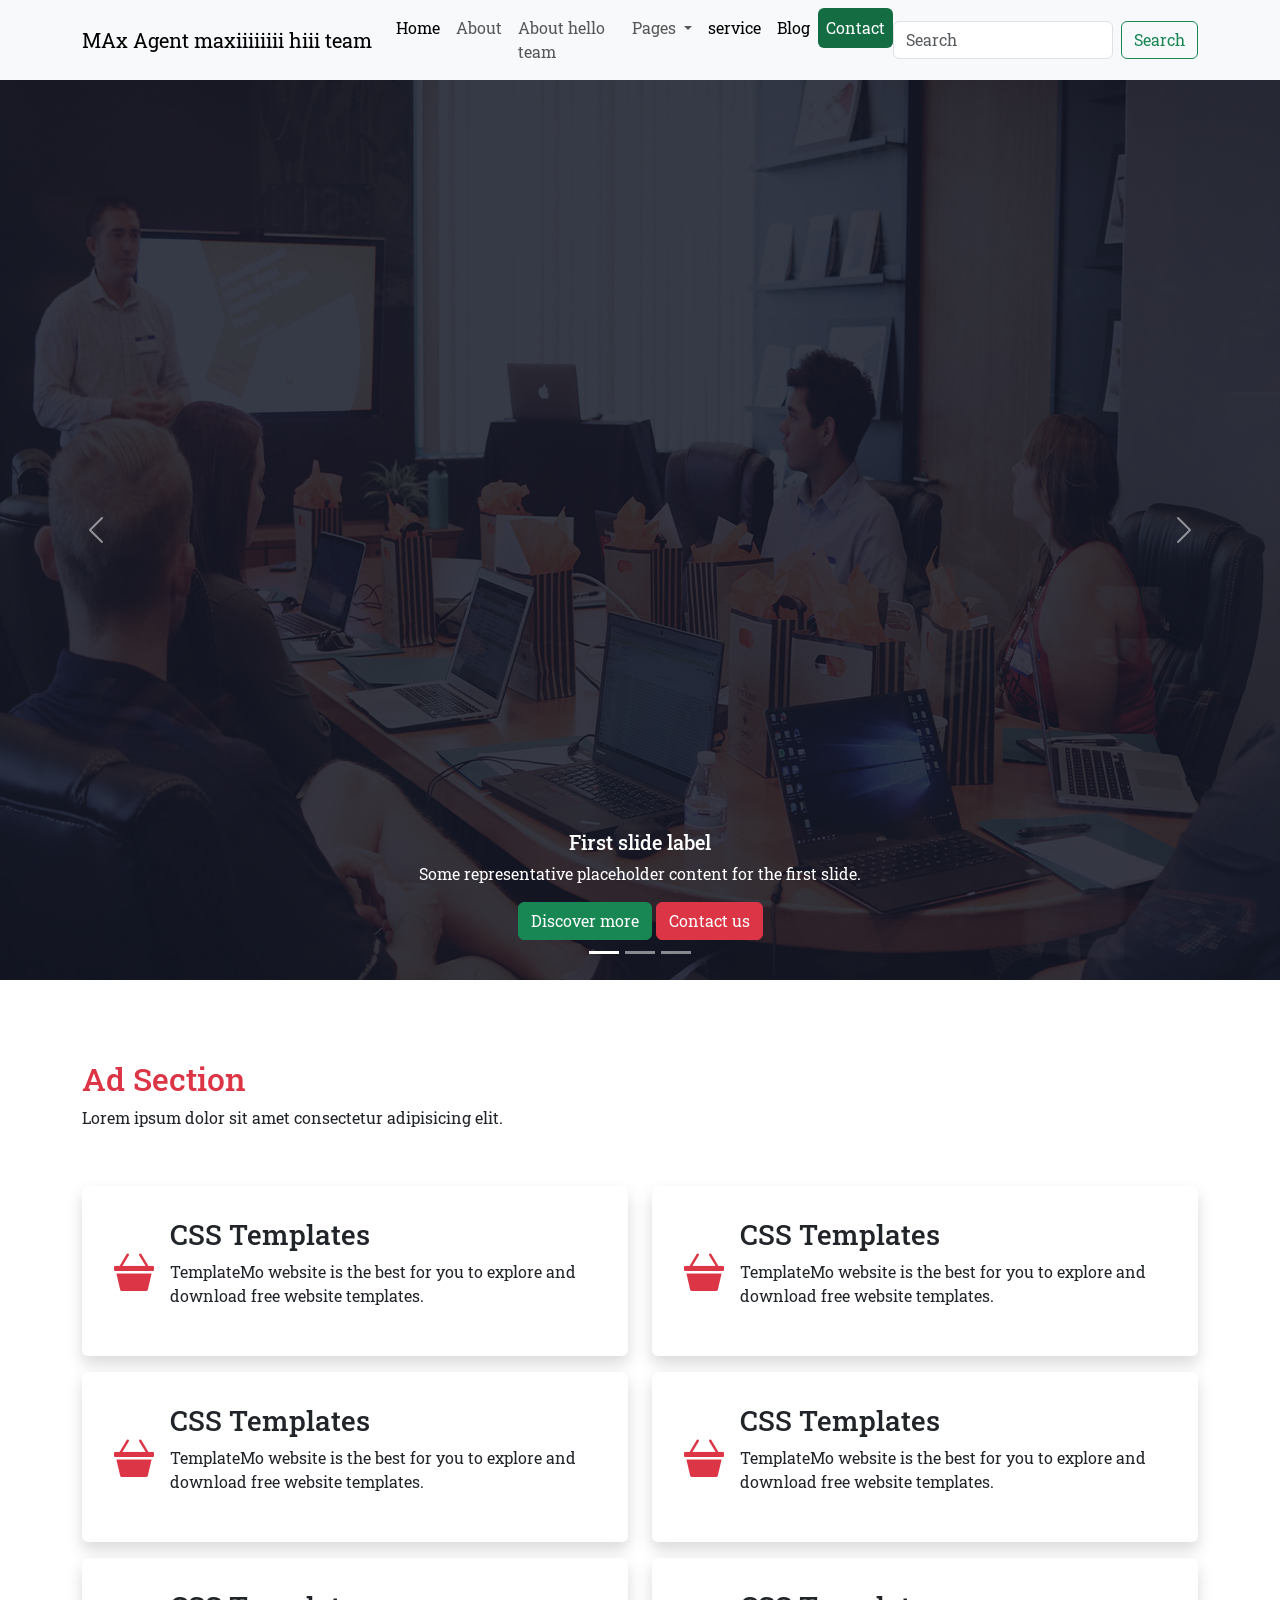
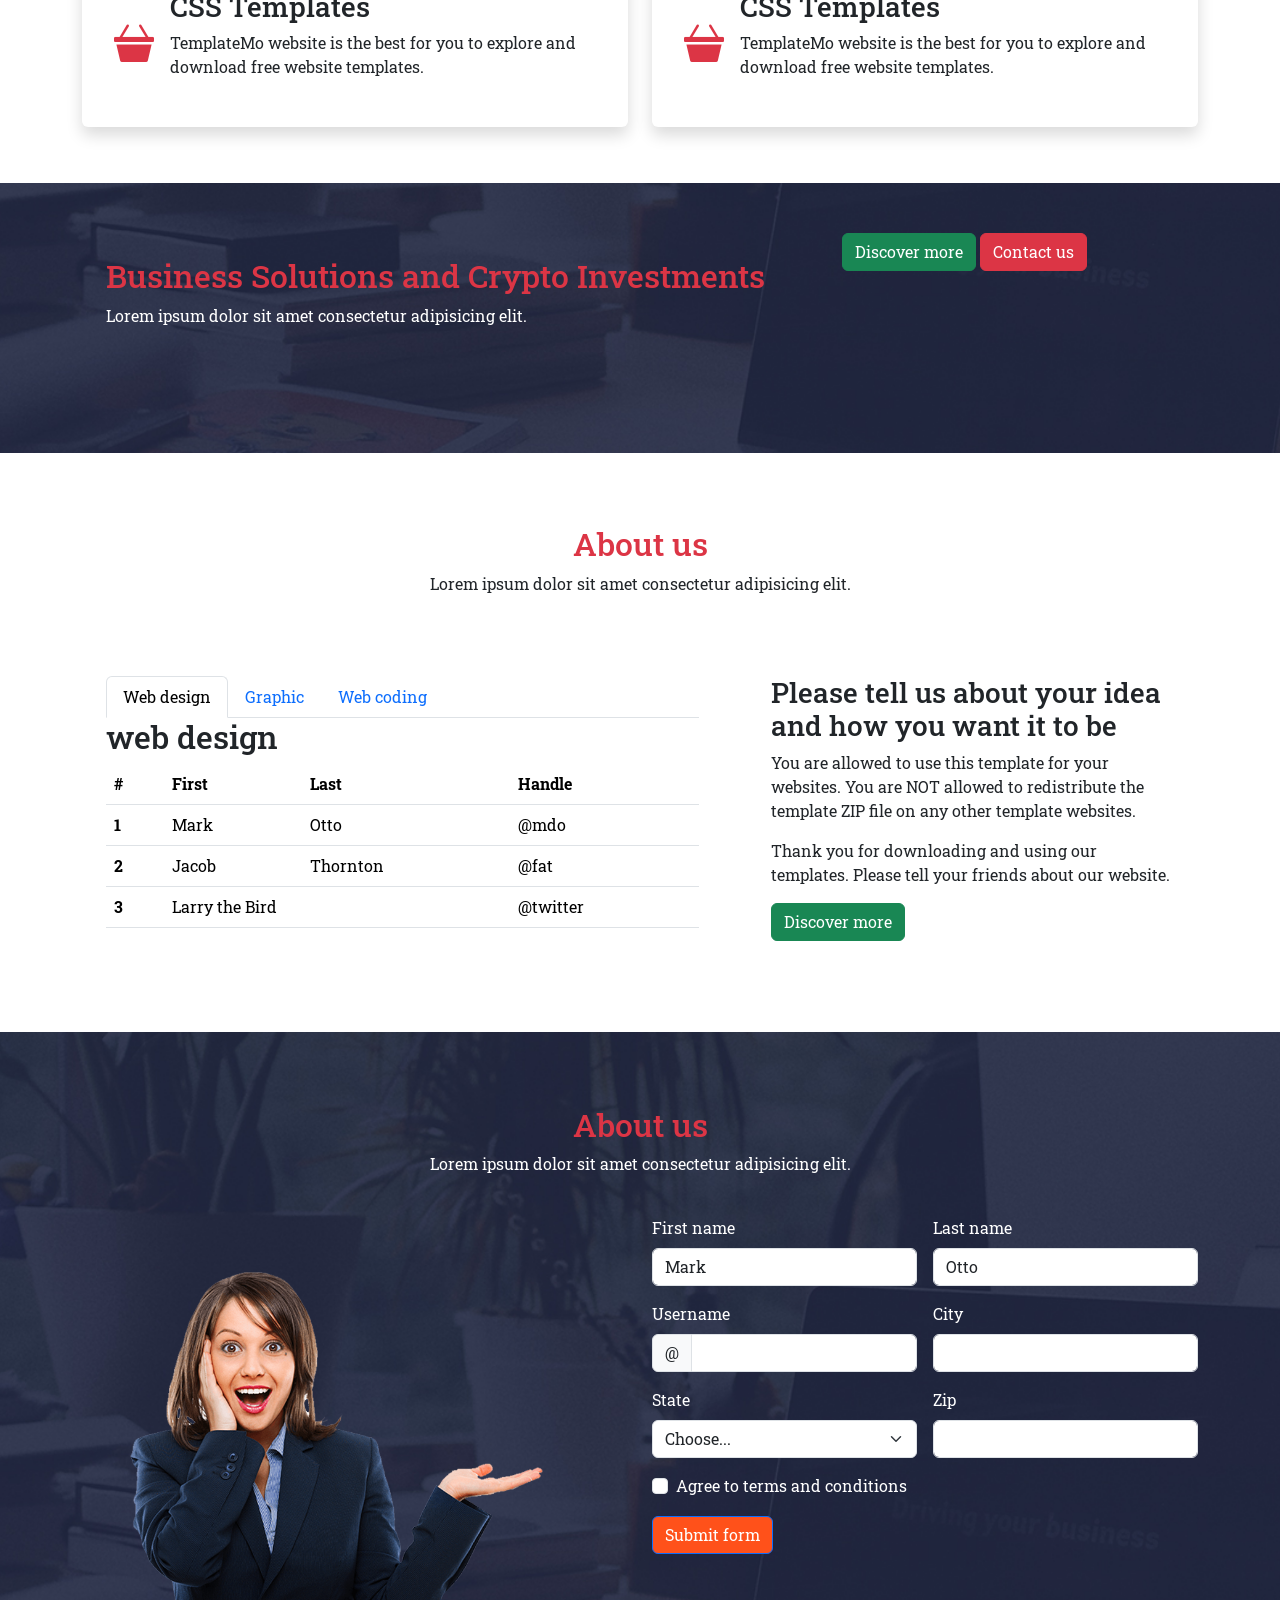
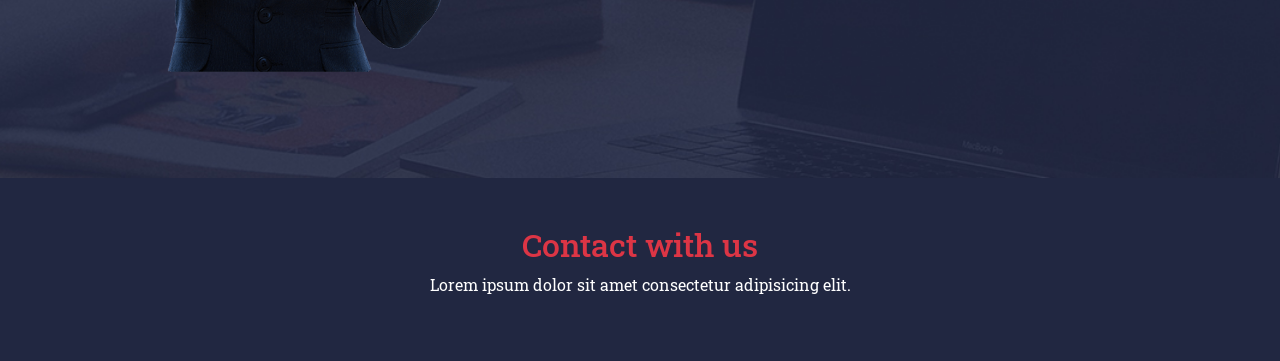
==== commit 04b9c375: "team team" ====
--- a/index.html
+++ b/index.html
@@ -20,7 +20,7 @@
     <header class="mymenubar">
         <nav class="navbar navbar-expand-lg navbar-light bg-light">
             <div class="container">
-                <a class="navbar-brand" href="#">MAx Agent maxiiiiiiii</a>
+                <a class="navbar-brand" href="#">MAx Agent maxiiiiiiii hiii team</a>
                 <button class="navbar-toggler" type="button" data-bs-toggle="collapse"
                     data-bs-target="#navbarSupportedContent" aria-controls="navbarSupportedContent"
                     aria-expanded="false" aria-label="Toggle navigation">
@@ -433,4 +433,4 @@
 <script src="https://cdn.jsdelivr.net/npm/bootstrap@5.0.2/dist/js/bootstrap.min.js"  crossorigin="anonymous"></script> -->
 </body>
 
-</html>+</html>
